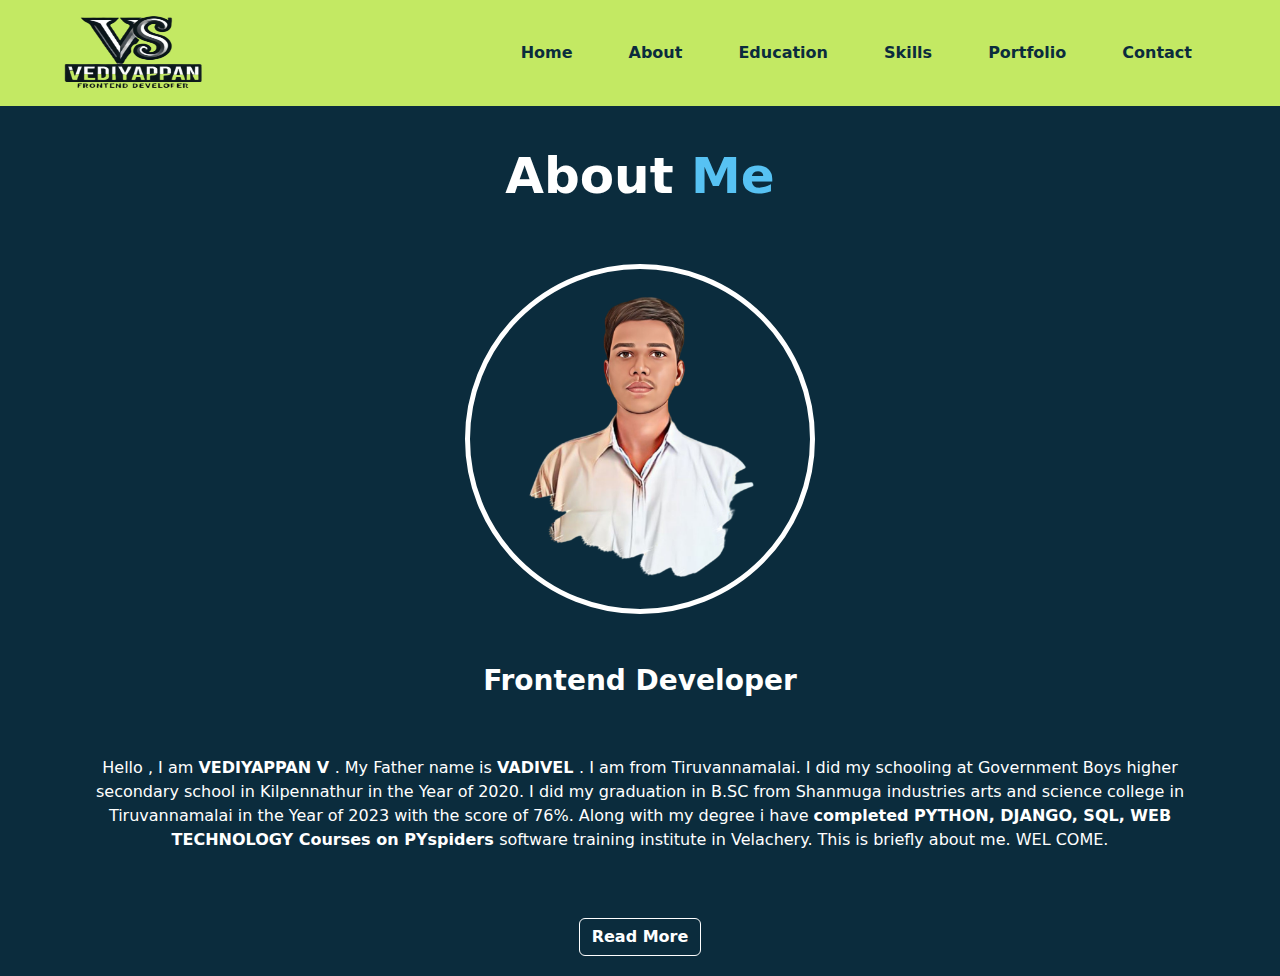
==== about.html @ d2128499 "initial commit" ====
<!DOCTYPE html>
<html lang="en">
<head>
    <meta charset="UTF-8">
    <meta name="viewport" content="width=device-width, initial-scale=1.0">
    <title>VS VEDIYAPPAN</title>
    <link rel="stylesheet" href="https://cdnjs.cloudflare.com/ajax/libs/font-awesome/6.7.1/css/all.min.css" integrity="sha512-5Hs3dF2AEPkpNAR7UiOHba+lRSJNeM2ECkwxUIxC1Q/FLycGTbNapWXB4tP889k5T5Ju8fs4b1P5z/iB4nMfSQ==" crossorigin="anonymous" referrerpolicy="no-referrer" />
    <link href="https://cdn.jsdelivr.net/npm/bootstrap@5.3.3/dist/css/bootstrap.min.css" rel="stylesheet" integrity="sha384-QWTKZyjpPEjISv5WaRU9OFeRpok6YctnYmDr5pNlyT2bRjXh0JMhjY6hW+ALEwIH" crossorigin="anonymous">
    <link rel="stylesheet" href="style.css">
    <link rel="icon" href="img/vsicon.jpg">
</head>
<body>
    <!-------------------------------------------- nav bar -------------------------------------------->
    <header id="about-page-1">
        <nav class="navbar navbar-expand-lg " id="nav">
            <div class="container-fluid">
              <a class="navbar-brand" href="file:///C:/Users/ELCOT/Desktop/PORTFOLIO/index.html"><img src="img/vslogo.png" class="nav-logo" alt="my logo"></a>
              <button class="navbar-toggler" type="button" data-bs-toggle="collapse" data-bs-target="#navbarNavDropdown" aria-controls="navbarNavDropdown" aria-expanded="false" aria-label="Toggle navigation">
                <span class="navbar-toggler-icon"></span>
              </button>
              <div class="collapse navbar-collapse  " id="navbarNavDropdown">
                <ul class="navbar-nav ms-auto pe-5 " id="nav-list" >
                  <li class="nav-item ">
                    <a class="nav-link active" aria-current="page" href="file:///C:/Users/ELCOT/Desktop/PORTFOLIO/index.html">Home</a>
                  </li>
                  <li class="nav-item">
                    <a class="nav-link active" href="file:///C:/Users/ELCOT/Desktop/PORTFOLIO/about.html">About</a>
                  </li>
                  <li class="nav-item">
                    <a class="nav-link active" href="file:///C:/Users/ELCOT/Desktop/PORTFOLIO/education.html">Education</a>
                  </li>
                  <li class="nav-item">
                    <a class="nav-link active" href="file:///C:/Users/ELCOT/Desktop/PORTFOLIO/skills.html">Skills</a>
                  </li>
                  <li class="nav-item">
                    <a class="nav-link active" href="file:///C:/Users/ELCOT/Desktop/PORTFOLIO/portfolio.html">Portfolio</a>
                  </li>
                  <li class="nav-item">
                    <a class="nav-link active" href="file:///C:/Users/ELCOT/Desktop/PORTFOLIO/contact.html">Contact</a>
                  </li>
                </ul>
              </div>
            </div>
        </nav>
    </header>
     <!---------------------------------------------------- end of nav bar ----------------------------------------->

     <!-------------------------------------------------- about me -------------------------------------------->
    <div class="about-content">
      <h1>About <span class="about-h1"> Me </span> </h1>
      <img src="img/me.png" alt="my img">
      <h3 class="about-h3">Frontend Developer</h3>
      <p class="about-para">Hello , I am <strong> VEDIYAPPAN V </strong>. My Father name is <strong> VADIVEL </strong>. I am from Tiruvannamalai. I did my schooling at Government Boys higher secondary school in Kilpennathur in the Year of 2020. I did my graduation in B.SC from Shanmuga industries arts and science college in Tiruvannamalai in the Year of 2023 with the score of 76%. Along with my degree i have <strong> completed PYTHON, DJANGO, SQL, WEB TECHNOLOGY Courses on PYspiders </strong> software training institute in Velachery. This is briefly about me. WEL COME.</p>
      <div class="about-btn">
        <a href="" class="btn">Read More </a>
      </div>
    </div>



    <script src="https://cdn.jsdelivr.net/npm/bootstrap@5.3.3/dist/js/bootstrap.bundle.min.js" integrity="sha384-YvpcrYf0tY3lHB60NNkmXc5s9fDVZLESaAA55NDzOxhy9GkcIdslK1eN7N6jIeHz" crossorigin="anonymous"></script>
    <script src="https://platform.linkedin.com/in.js"></script> 
</body>
</html>
---- style.css ----
*{
    scroll-behavior: smooth;
}

#home-page-1{
    background-color: #0B2C3D;
}



@media screen and (max-width:1100px){
    /* contact */
    #container-input{
        text-align: center;
    }
    .contact-input input{
        width: 260px !important;
        height: 35px !important;
    }
    .contact-message textarea{
        width: 577px !important;
        height: 200px;
    }
}
@media screen and (max-width:775px){
    /* contact */
    #container-input{
        text-align: center;
    }
    .contact-input input{
        width: 160px !important;
        height: 35px !important;
    }
    .contact-message textarea{
        width: 377px !important;
        height: 200px;
    }
}

@media screen and (max-width:640px){
    /* nav-img */
    .nav-logo{
        height: 40px !important;
        width: 75px !important;
        margin-left: 20px !important;
    }


    /* home img */
    .home-img{
        height: 285px !important;
        width: 255px !important;
    }
    .home-h1{
        margin-top: 0px !important;
        font-size: 40px !important;
    }
    

    /* about img */
    .about-content img{
        margin-top: 50px;
        height: 150px !important;
        width: 150px !important;
    }    
}

@media screen and (max-width:410px){
    
    #container-input{
        text-align: center;
    }
    .contact-input input{
        width: 140px !important;
        height: 35px !important;
    }
    .contact-message textarea{
        width: 207px !important;
        height: 120px !important;
    }
}

@media screen and (max-width:300px){
    /* contact */
    #container-input{
        text-align: center;
    }
    .contact-message textarea{
        width: 167px !important;
        height: 80px !important;
    }
}

@media screen and (max-width:285px){
    

    /* home img */
    .home-img{
        height: 255px !important;
        width: 235px !important;
    }
}





/*------------------------------------------------ nav-bar -------------------------------------------*/
#nav{
    background-color: #c3e963 ;
}
.nav-logo{
    height: 80px;
    width: 150px;
    margin-left: 50px;
}
.nav-logo:hover{
    box-shadow: 2px 2px 12px 2px #0B2C3D;
    border-radius: 5px;
}
#nav-list li {
    font-weight: bold;
    padding: 0 20px;
}
#nav-list li a{
    color: #0B2C3D;
}
#nav-list li a:hover{
    color: rgb(255, 255, 255);
}
/*------------------------------------------------ end of nav-bar ------------------------------------*/


/*--------------------------------------------------- home page --------------------------------------*/
#home{
    margin-top: 50px;
    /* margin-bottom: 50px; */
}
.home-img{
    height: 535px;
    width: 500px;
    filter:drop-shadow(10px 7px 20px #c3e963);
}
.home-h1{
    margin-top: 50px;
    font-weight: bold;
    font-size: 50px;
    color: white;
}
.home-h2-1{
    font-weight: bold;
    font-size: 25px;
    color: rgb(87, 194, 243);
}
.home-h2-2{
    color: blue;
}
#home p{
    color: white;
}
.home-btn{
    color: white;
    border: 1px solid white;
    font-weight: bold;
    margin-right: 20px;
    margin-bottom: 50px;
}
.home-btn:hover{
    color: blue;
    background-color: rgb(87, 194,243);
    font-weight: bold;
}
.home-icon a{
    color: rgb(87, 194, 243);
    margin-right: 10px;
}
.home-icon a i{
    padding: 5px;
    border: 1px solid rgb(87, 194, 243);
    border-radius: 50%;
    font-size: 30px;
}
.home-icon a i:hover{
    background-color: rgb(255, 255, 255);
    border-radius: 50%;
    color: black;
}
/*------------------------------------------- end of home page  ----------------------------------------*/

/*-------------------------------------------- about me -------------------------------------------------*/
.about-content{
    background-color: #0B2C3D;
    text-align: center;
    padding: 20px;
}
.about-content h1{
    color: white;
    font-weight: bold;
    font-size: 50px;
    padding-top: 20px;
}
.about-h1{
    color: rgb(87, 194, 243);
}
.about-content img{
    margin-top: 50px;
    height: 350px;
    width: 350px;
    border: 5px solid white;
    border-radius: 50%;
}
.about-content img:hover{
   filter: drop-shadow( 10px 7px 20px #c3e963);
}
.about-h3{
    color: white;
    font-weight: bold;
    margin-top: 50px;
}
.about-para{
    color: white;
    padding: 50px;
}
.about-btn a{
    color: white;
    border: 1px solid white;
    font-weight: bold;
}
.about-btn a:hover{
    color: blue;
    background-color: rgb(87, 194, 243);
    font-weight: bold;
}
/*--------------------------------------------------------- end of about me --------------------------------------*/


/*------------------------------------------------------------ education ----------------------------------------*/
.educate{
    background-color: #0B2C3D;
    /* margin-top: 20px; */
    padding-top: 30px;
}
.educate-h1{
    font-weight: bold;
    color: white;
    text-align: center;
    margin-bottom: 30px;
}
.educate-h1-1{
    color: rgb(87, 194, 243);
}
.educate-col-head{
    color: white;
}
.qualification{
    color: white;
    border: 1px solid rgb(87, 194, 243);
    border-radius: 5px;
    padding: 10px;
    margin-bottom: 20px;
}
.calender{
    margin-right: 5px;
}
.year{
    color: rgb(87, 194, 243);
}

/*------------------------------------------ end of education ----------------------------------------*/


/*-------------------------------------------------- skills -------------------------------------------*/
.skills{
    background-color: #0B2C3D;
    padding-bottom: 30px;
}
#pro-1{
    width: 90%;
}
#pro-2{
    width: 85%;
}
#pro-3{
    width: 55%;
}
#pro-4{
    width: 93%;
}
#pro-5{
    width: 50%;
}
#pro-6{
    width: 89%;
}
#pro-7{
    width: 80%;
}
#pro-8{
    width: 91%;
}
#pro-9{
    width: 82%;
}
.skills-h1{
    font-weight: bold;
    color: white;
    text-align: center;
    padding-top: 30px;
    padding-bottom: 30px;
}
.skills-h1-1{
    color: rgb(87, 194, 243);
}
#skills-row-1 h3{
    color: rgb(255, 255, 255);
}
.skills-row-2{
    border: 2px solid rgb(87, 194, 243);
    border-radius: 5px;
    margin-right: 15px;
    padding: 20px;
    margin-bottom: 50px;
}
.skills-row-2-head{
    color: white;
    /* padding: 15px; */
}
.progress{
    margin-top: 10px;
    margin-bottom: 25px;
}
/*------------------------------------------------------- end of skills -----------------------------------------*/


/*-------------------------------------------------------- portfolio -------------------------------------------*/
#portfolio-1{
    max-width: 100%;
    padding: 50px;
    height: 550px;
    background-color: #0B2C3D;
}
.card {
    position: relative;
    width: 320px;
    height: 250px;
    background: mediumturquoise;
    display: flex;
    align-items: center;
    justify-content: center;
    font-size: 25px;
    font-weight: bold;
    border-radius: 15px;
    cursor: pointer;
    overflow: hidden;
  }
.card {
    position: relative;
    width: 320px;
    height: 250px;
    background: linear-gradient( #c3e963 , #0B2C3D );
    display: flex;
    align-items: center;
    justify-content: center;
    border-radius: 15px;
    cursor: pointer;
}
.card::before,
.card::after {
   position: absolute;
   content: "";
   width: 20%;
   height: 20%;
   display: flex;
   align-items: center;
   justify-content: center;
   font-size: 25px;
   font-weight: bold;
   background: linear-gradient( blue, red  ) ; 
   transition: all 0.5s;
}
  
.card::before {
   top: 0;
   right: 0;
   border-radius: 0 15px 0 100%;
}
  
.card::after {
   bottom: 0;
   left: 0;
   border-radius: 0 100%  0 15px;
}
  
.card:hover::before,
.card:hover:after {
   width: 100%;
   height: 100%;
   border-radius: 15px;
   transition: all 0.5s;
}
  
.card:hover:after {
   content: "Annabelle";
}

#portfolio-btn{
    width: 320px;
    margin-top: 20px;
    margin-bottom: 20px;
    font-weight: bold;
}
/*--------------------------------------------------- end of portfolio -------------------------------------------*/



/*------------------------------------------------------------ contact ----------------------------------------*/
.contact-1{
    background-color: #0B2C3D;
    padding-bottom: 30px;
}
.contact-h1{
    font-weight: bold;
    color: white;
    text-align: center;
    padding-top: 30px;
    padding-bottom: 30px;
}
.contact-h1-1{
    color: rgb(87, 194, 243);
}
#container-input{
    /* padding: 80px; */
    text-align: center;
}
.contact-input input{
    margin: 10px;
    width: 360px;
    height: 50px;
    border: 2px solid rgb(87, 194, 243);
    margin-bottom: 20px;
    border-radius: 25px;
    padding: 10px;
}
.contact-input input::placeholder {
    text-align: center;
}
.contact-col-1{
    padding: 0px;
}
.contact-message textarea{
    width: 877px;
    height: 200px;
    border: 2px solid rgb(87, 194, 243);
    border-radius: 25px;
    padding: 10px;
}
.contact-message textarea::placeholder {
    text-align: center;
}
#contact-button{
    padding-top: 20px;
    text-align: center;
}
/*--------------------------------------------------- end of contact ----------------------------------------*/
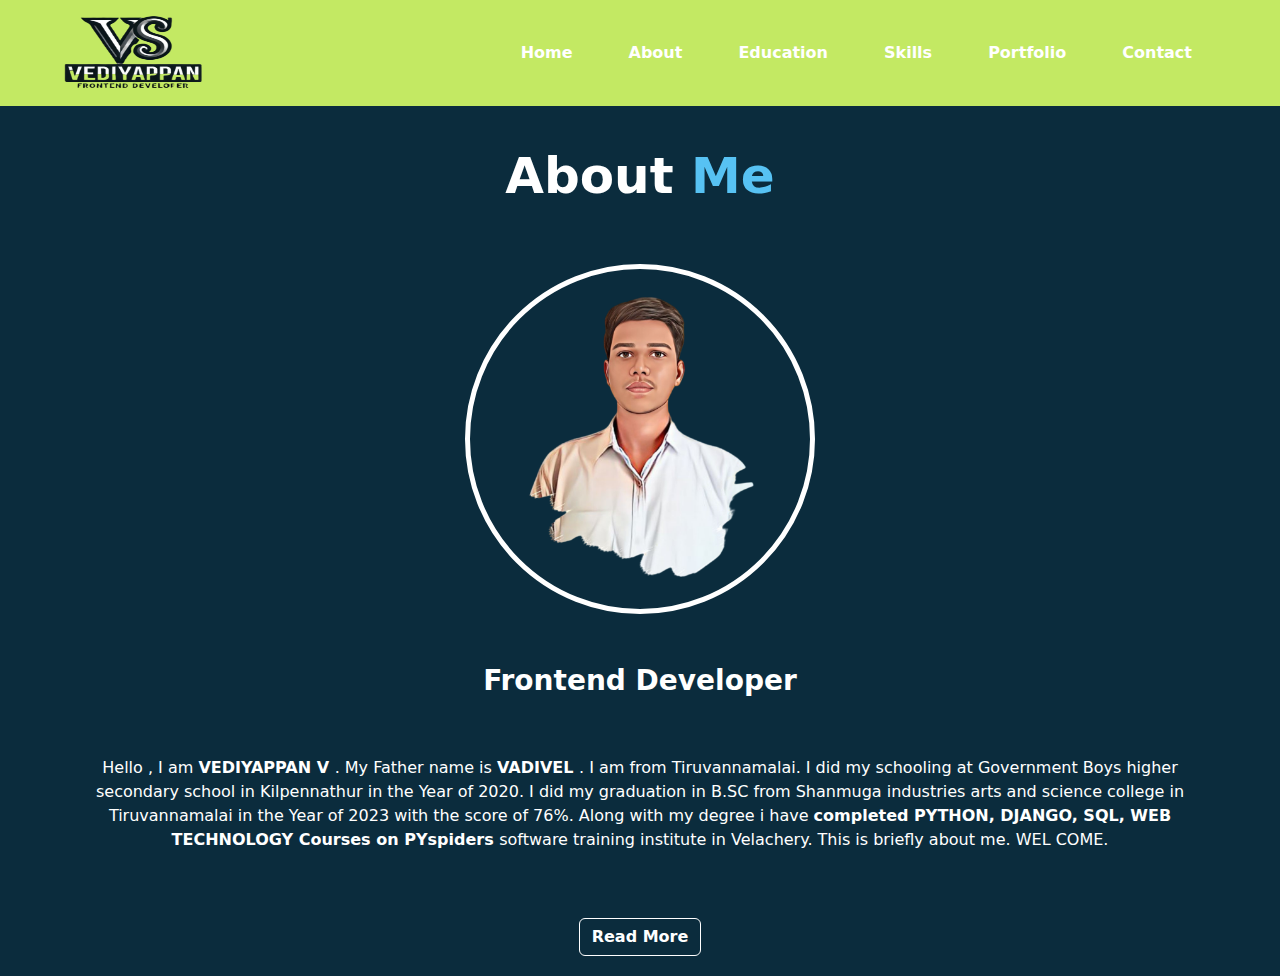
==== commit 61ad5cd4: "origin master" ====
--- a/about.html
+++ b/about.html
@@ -12,31 +12,31 @@
 <body>
     <!-------------------------------------------- nav bar -------------------------------------------->
     <header id="about-page-1">
-        <nav class="navbar navbar-expand-lg " id="nav">
+        <nav class="navbar navbar-expand-lg  nav-2">
             <div class="container-fluid">
-              <a class="navbar-brand" href="file:///C:/Users/ELCOT/Desktop/PORTFOLIO/index.html"><img src="img/vslogo.png" class="nav-logo" alt="my logo"></a>
+              <a class="navbar-brand" href="index.html"><img src="img/vslogo.png" class="nav-logo" alt="my logo"></a>
               <button class="navbar-toggler" type="button" data-bs-toggle="collapse" data-bs-target="#navbarNavDropdown" aria-controls="navbarNavDropdown" aria-expanded="false" aria-label="Toggle navigation">
                 <span class="navbar-toggler-icon"></span>
               </button>
               <div class="collapse navbar-collapse  " id="navbarNavDropdown">
                 <ul class="navbar-nav ms-auto pe-5 " id="nav-list" >
                   <li class="nav-item ">
-                    <a class="nav-link active" aria-current="page" href="file:///C:/Users/ELCOT/Desktop/PORTFOLIO/index.html">Home</a>
+                    <a class="nav-link active" aria-current="page" href="index.html">Home</a>
                   </li>
                   <li class="nav-item">
-                    <a class="nav-link active" href="file:///C:/Users/ELCOT/Desktop/PORTFOLIO/about.html">About</a>
+                    <a class="nav-link active" href="about.html">About</a>
                   </li>
                   <li class="nav-item">
-                    <a class="nav-link active" href="file:///C:/Users/ELCOT/Desktop/PORTFOLIO/education.html">Education</a>
+                    <a class="nav-link active" href="education.html">Education</a>
                   </li>
                   <li class="nav-item">
-                    <a class="nav-link active" href="file:///C:/Users/ELCOT/Desktop/PORTFOLIO/skills.html">Skills</a>
+                    <a class="nav-link active" href="skills.html">Skills</a>
                   </li>
                   <li class="nav-item">
-                    <a class="nav-link active" href="file:///C:/Users/ELCOT/Desktop/PORTFOLIO/portfolio.html">Portfolio</a>
+                    <a class="nav-link active" href="portfolio.html">Portfolio</a>
                   </li>
                   <li class="nav-item">
-                    <a class="nav-link active" href="file:///C:/Users/ELCOT/Desktop/PORTFOLIO/contact.html">Contact</a>
+                    <a class="nav-link active" href="contact.html">Contact</a>
                   </li>
                 </ul>
               </div>
@@ -52,7 +52,7 @@
       <h3 class="about-h3">Frontend Developer</h3>
       <p class="about-para">Hello , I am <strong> VEDIYAPPAN V </strong>. My Father name is <strong> VADIVEL </strong>. I am from Tiruvannamalai. I did my schooling at Government Boys higher secondary school in Kilpennathur in the Year of 2020. I did my graduation in B.SC from Shanmuga industries arts and science college in Tiruvannamalai in the Year of 2023 with the score of 76%. Along with my degree i have <strong> completed PYTHON, DJANGO, SQL, WEB TECHNOLOGY Courses on PYspiders </strong> software training institute in Velachery. This is briefly about me. WEL COME.</p>
       <div class="about-btn">
-        <a href="" class="btn">Read More </a>
+        <a href="contact.html" class="btn">Read More </a>
       </div>
     </div>
 
--- a/style.css
+++ b/style.css
@@ -6,34 +6,10 @@
     background-color: #0B2C3D;
 }
 
-
-
-@media screen and (max-width:1100px){
-    /* contact */
-    #container-input{
-        text-align: center;
-    }
-    .contact-input input{
-        width: 260px !important;
-        height: 35px !important;
-    }
-    .contact-message textarea{
-        width: 577px !important;
-        height: 200px;
-    }
-}
-@media screen and (max-width:775px){
-    /* contact */
-    #container-input{
-        text-align: center;
-    }
-    .contact-input input{
-        width: 160px !important;
-        height: 35px !important;
-    }
-    .contact-message textarea{
-        width: 377px !important;
-        height: 200px;
+@media screen and (max-width:991px){
+    /* home navbar */
+    #nav{
+        background-color: #c3e963 ;
     }
 }
 
@@ -65,33 +41,15 @@
     }    
 }
 
-@media screen and (max-width:410px){
-    
-    #container-input{
-        text-align: center;
-    }
-    .contact-input input{
-        width: 140px !important;
-        height: 35px !important;
-    }
-    .contact-message textarea{
-        width: 207px !important;
-        height: 120px !important;
-    }
-}
-
-@media screen and (max-width:300px){
-    /* contact */
-    #container-input{
-        text-align: center;
-    }
-    .contact-message textarea{
-        width: 167px !important;
-        height: 80px !important;
-    }
-}
-
-@media screen and (max-width:285px){
+@media screen and (max-width:440px){
+    /* about */
+    .about-para{
+        color: white;
+        padding: 10px !important;
+    }
+}
+
+@media screen and (max-width:297px){
     
 
     /* home img */
@@ -107,7 +65,10 @@
 
 /*------------------------------------------------ nav-bar -------------------------------------------*/
 #nav{
-    background-color: #c3e963 ;
+    background-color: transparent ;
+}
+.nav-2{
+    background-color: #c3e963;
 }
 .nav-logo{
     height: 80px;
@@ -115,7 +76,7 @@
     margin-left: 50px;
 }
 .nav-logo:hover{
-    box-shadow: 2px 2px 12px 2px #0B2C3D;
+    box-shadow: 2px 2px 12px 2px black;
     border-radius: 5px;
 }
 #nav-list li {
@@ -123,40 +84,75 @@
     padding: 0 20px;
 }
 #nav-list li a{
-    color: #0B2C3D;
+    color: white;
 }
 #nav-list li a:hover{
-    color: rgb(255, 255, 255);
+    color: black;
 }
 /*------------------------------------------------ end of nav-bar ------------------------------------*/
 
 
 /*--------------------------------------------------- home page --------------------------------------*/
-#home{
-    margin-top: 50px;
-    /* margin-bottom: 50px; */
-}
+
 .home-img{
     height: 535px;
     width: 500px;
     filter:drop-shadow(10px 7px 20px #c3e963);
+    animation: home-ani-img 2s infinite;
+}
+@keyframes home-ani-img{
+    /* 0%{
+        transform: translateY(0px);
+    } */
+    35%{
+        transform: translateY(10px);
+    }
+    70%{
+        transform: translateY(-10px);
+    }
+    100%{
+        transform: translateY(0px);
+    }
 }
 .home-h1{
-    margin-top: 50px;
     font-weight: bold;
     font-size: 50px;
     color: white;
+    animation: home-ani-1 2s ease;
+}
+@keyframes home-ani-1{
+    from{
+        opacity: 0;
+        transform: translateX(-60px);
+    }
+    to{
+        opacity: 1;
+        transform: translateX(0px);
+    }
 }
 .home-h2-1{
     font-weight: bold;
     font-size: 25px;
     color: rgb(87, 194, 243);
+    animation: home-ani-2 2s ease;
+}
+@keyframes home-ani-2{
+    from{
+        opacity: 0;
+        transform: translateX(60px);
+    }
+    to{
+        opacity: 1;
+        transform: translateX(0px);
+    }
 }
 .home-h2-2{
     color: blue;
 }
 #home p{
     color: white;
+    animation: home-ani-1 2s ease;
+    /* para animation is upside given */
 }
 .home-btn{
     color: white;
@@ -164,6 +160,8 @@
     font-weight: bold;
     margin-right: 20px;
     margin-bottom: 50px;
+    animation: home-ani-2 2s ease;
+    /* btn animation is already given upside */
 }
 .home-btn:hover{
     color: blue;
@@ -179,6 +177,7 @@
     border: 1px solid rgb(87, 194, 243);
     border-radius: 50%;
     font-size: 30px;
+    transition: 0.5s;
 }
 .home-icon a i:hover{
     background-color: rgb(255, 255, 255);
@@ -273,6 +272,7 @@
 .skills{
     background-color: #0B2C3D;
     padding-bottom: 30px;
+    padding: 10px;
 }
 #pro-1{
     width: 90%;
@@ -323,7 +323,6 @@
 }
 .skills-row-2-head{
     color: white;
-    /* padding: 15px; */
 }
 .progress{
     margin-top: 10px;
@@ -335,24 +334,9 @@
 /*-------------------------------------------------------- portfolio -------------------------------------------*/
 #portfolio-1{
     max-width: 100%;
-    padding: 50px;
-    height: 550px;
-    background-color: #0B2C3D;
-}
-.card {
-    position: relative;
-    width: 320px;
-    height: 250px;
-    background: mediumturquoise;
-    display: flex;
-    align-items: center;
-    justify-content: center;
-    font-size: 25px;
-    font-weight: bold;
-    border-radius: 15px;
-    cursor: pointer;
-    overflow: hidden;
-  }
+    height: 400px;
+    background-color: #0B2C3D;
+}
 .card {
     position: relative;
     width: 320px;
@@ -402,11 +386,14 @@
 .card:hover:after {
    content: "Annabelle";
 }
-
+.portfolio-btn-p{
+    background-color: #0B2C3D;
+    text-align: center;
+}
 #portfolio-btn{
     width: 320px;
-    margin-top: 20px;
-    margin-bottom: 20px;
+    margin-top: 0px;
+    margin-bottom: 200px;
     font-weight: bold;
 }
 /*--------------------------------------------------- end of portfolio -------------------------------------------*/
@@ -416,51 +403,91 @@
 /*------------------------------------------------------------ contact ----------------------------------------*/
 .contact-1{
     background-color: #0B2C3D;
-    padding-bottom: 30px;
+    padding-bottom: 60px;
 }
 .contact-h1{
     font-weight: bold;
     color: white;
     text-align: center;
-    padding-top: 30px;
-    padding-bottom: 30px;
+    padding-top: 50px;
 }
 .contact-h1-1{
     color: rgb(87, 194, 243);
 }
-#container-input{
-    /* padding: 80px; */
-    text-align: center;
-}
-.contact-input input{
-    margin: 10px;
-    width: 360px;
-    height: 50px;
-    border: 2px solid rgb(87, 194, 243);
-    margin-bottom: 20px;
-    border-radius: 25px;
-    padding: 10px;
-}
-.contact-input input::placeholder {
-    text-align: center;
-}
-.contact-col-1{
-    padding: 0px;
-}
-.contact-message textarea{
-    width: 877px;
-    height: 200px;
-    border: 2px solid rgb(87, 194, 243);
-    border-radius: 25px;
-    padding: 10px;
-}
-.contact-message textarea::placeholder {
-    text-align: center;
-}
-#contact-button{
-    padding-top: 20px;
-    text-align: center;
-}
-/*--------------------------------------------------- end of contact ----------------------------------------*/
-
-
+.container{
+    position: relative;
+    width: 100%;
+    height: 100%;
+    display: flex;
+    justify-content: center;
+    align-items: center;
+    padding-top: 100px;
+}
+.contact_box{
+    max-width: 850px;
+    text-align: center;
+    background-color: #0B2C3D;
+    border-radius: 5px;
+    box-shadow: 0 0 19px 5px #c3e963;
+}
+.right{
+    padding: 50px;
+}
+.field{
+    width: 100%;
+    border: 2px solid rgba(0, 0, 0, 0);
+    outline: none;
+    padding: 0.5rem 0.5rem;
+    background: rgba(230, 230, 230, 0.6);
+    font-size: 1.1rem;
+    margin-bottom: 22px;
+    transition: 0.3s;
+}
+.field::placeholder{
+    color: rgb(15, 15, 15);
+}
+.field:hover{
+    background: rgba(0, 0, 0, 0.1);
+}
+.field:focus{
+    border: 2px solid #68d66f;
+    background: #fff;
+}
+#contact_btn{
+    max-width: 100%;
+    width: 50%;
+    border-radius: 5px;
+    padding: 0.5rem 1rem;
+    background: #c3e963;
+    color: #000000;
+    font-size: 1.1rem;
+    border: none;
+    cursor: pointer;
+    transition: 0.3s;
+    font-weight: 500;
+}
+#contact_btn:hover{
+    background: #ffffff;
+}
+
+
+
+
+
+.footer-con{
+    background-color: #0B2C3D;
+    display: flex;
+    flex-wrap: wrap;
+    justify-content: space-around;
+    align-items: center;
+    padding-top: 10px;
+}
+.footer-para{
+    color: white;
+    animation: blink 2s infinite;
+}
+@keyframes blink{
+    50%{
+        opacity: 0;
+    }
+}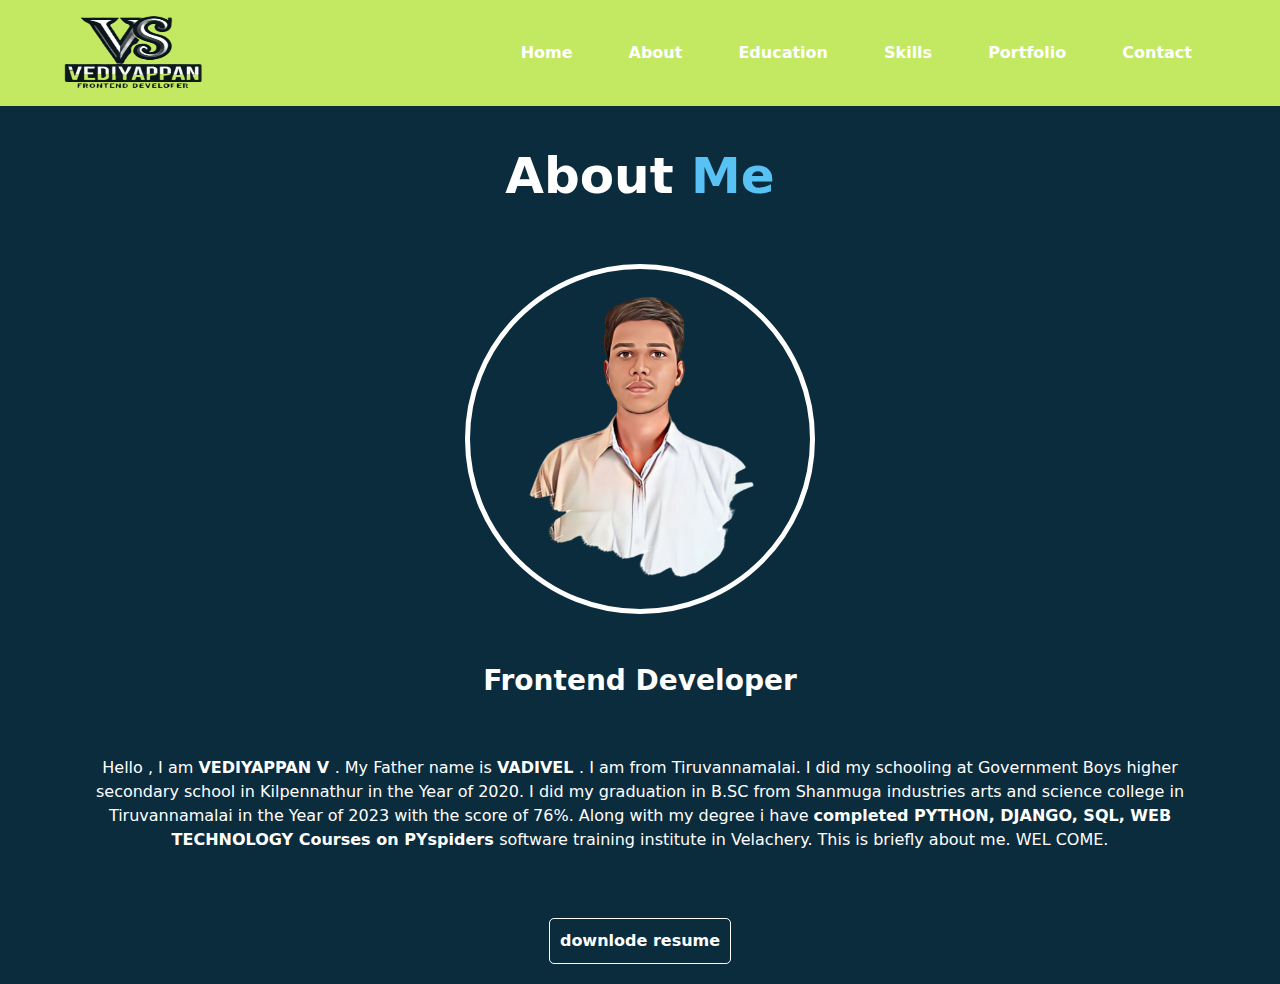
==== commit c7e30bff: "origin master" ====
--- a/about.html
+++ b/about.html
@@ -51,8 +51,11 @@
       <img src="img/me.png" alt="my img">
       <h3 class="about-h3">Frontend Developer</h3>
       <p class="about-para">Hello , I am <strong> VEDIYAPPAN V </strong>. My Father name is <strong> VADIVEL </strong>. I am from Tiruvannamalai. I did my schooling at Government Boys higher secondary school in Kilpennathur in the Year of 2020. I did my graduation in B.SC from Shanmuga industries arts and science college in Tiruvannamalai in the Year of 2023 with the score of 76%. Along with my degree i have <strong> completed PYTHON, DJANGO, SQL, WEB TECHNOLOGY Courses on PYspiders </strong> software training institute in Velachery. This is briefly about me. WEL COME.</p>
+      <!-- <div class="about-btn">
+        <a href="contact.html" class="btn">Read More </a>
+      </div> -->
       <div class="about-btn">
-        <a href="contact.html" class="btn">Read More </a>
+        <a href="img/V  VEDIYAPPAN - BSC- 2023- FRONTEND DEVELOPER_20241106_081855_0000.pdf_20241219_112015_0000.pdf" target="_blank" aria-label="my resume" rel="noopener" download="VEDIYAPPAN V_resume.pdf "><button>downlode resume</button></a>
       </div>
     </div>
 
--- a/style.css
+++ b/style.css
@@ -9,7 +9,7 @@
 @media screen and (max-width:991px){
     /* home navbar */
     #nav{
-        background-color: #c3e963 ;
+        background-color: #c3e963 !important;
     }
 }
 
@@ -21,12 +21,7 @@
         margin-left: 20px !important;
     }
 
-
-    /* home img */
-    .home-img{
-        height: 285px !important;
-        width: 255px !important;
-    }
+    /* home */
     .home-h1{
         margin-top: 0px !important;
         font-size: 40px !important;
@@ -40,6 +35,13 @@
         width: 150px !important;
     }    
 }
+@media screen and (max-width:575px){
+    /* home img */
+    .home-img{
+        height: 285px !important;
+        width: 255px !important;
+    }
+}
 
 @media screen and (max-width:440px){
     /* about */
@@ -101,13 +103,10 @@
     animation: home-ani-img 2s infinite;
 }
 @keyframes home-ani-img{
-    /* 0%{
+    0%{
         transform: translateY(0px);
-    } */
-    35%{
-        transform: translateY(10px);
-    }
-    70%{
+    }
+    50%{
         transform: translateY(-10px);
     }
     100%{
@@ -184,6 +183,20 @@
     border-radius: 50%;
     color: black;
 }
+.resume h2{
+    color: white;
+    padding-top: 30px;
+}
+.resume button{
+    color: #0B2C3D;
+    background-color: #c3e963;
+    border-radius: 5px;
+    padding: 10px 10px;
+    font-weight: bold;
+}
+.resume button:hover{
+    background-color: white;
+}
 /*------------------------------------------- end of home page  ----------------------------------------*/
 
 /*-------------------------------------------- about me -------------------------------------------------*/
@@ -220,12 +233,15 @@
     color: white;
     padding: 50px;
 }
-.about-btn a{
-    color: white;
+.about-btn button{
+    color: white;
+    background-color: #0B2C3D;
     border: 1px solid white;
-    font-weight: bold;
-}
-.about-btn a:hover{
+    border-radius: 5px;
+    padding: 10px;
+    font-weight: bold;
+}
+.about-btn button:hover{
     color: blue;
     background-color: rgb(87, 194, 243);
     font-weight: bold;
